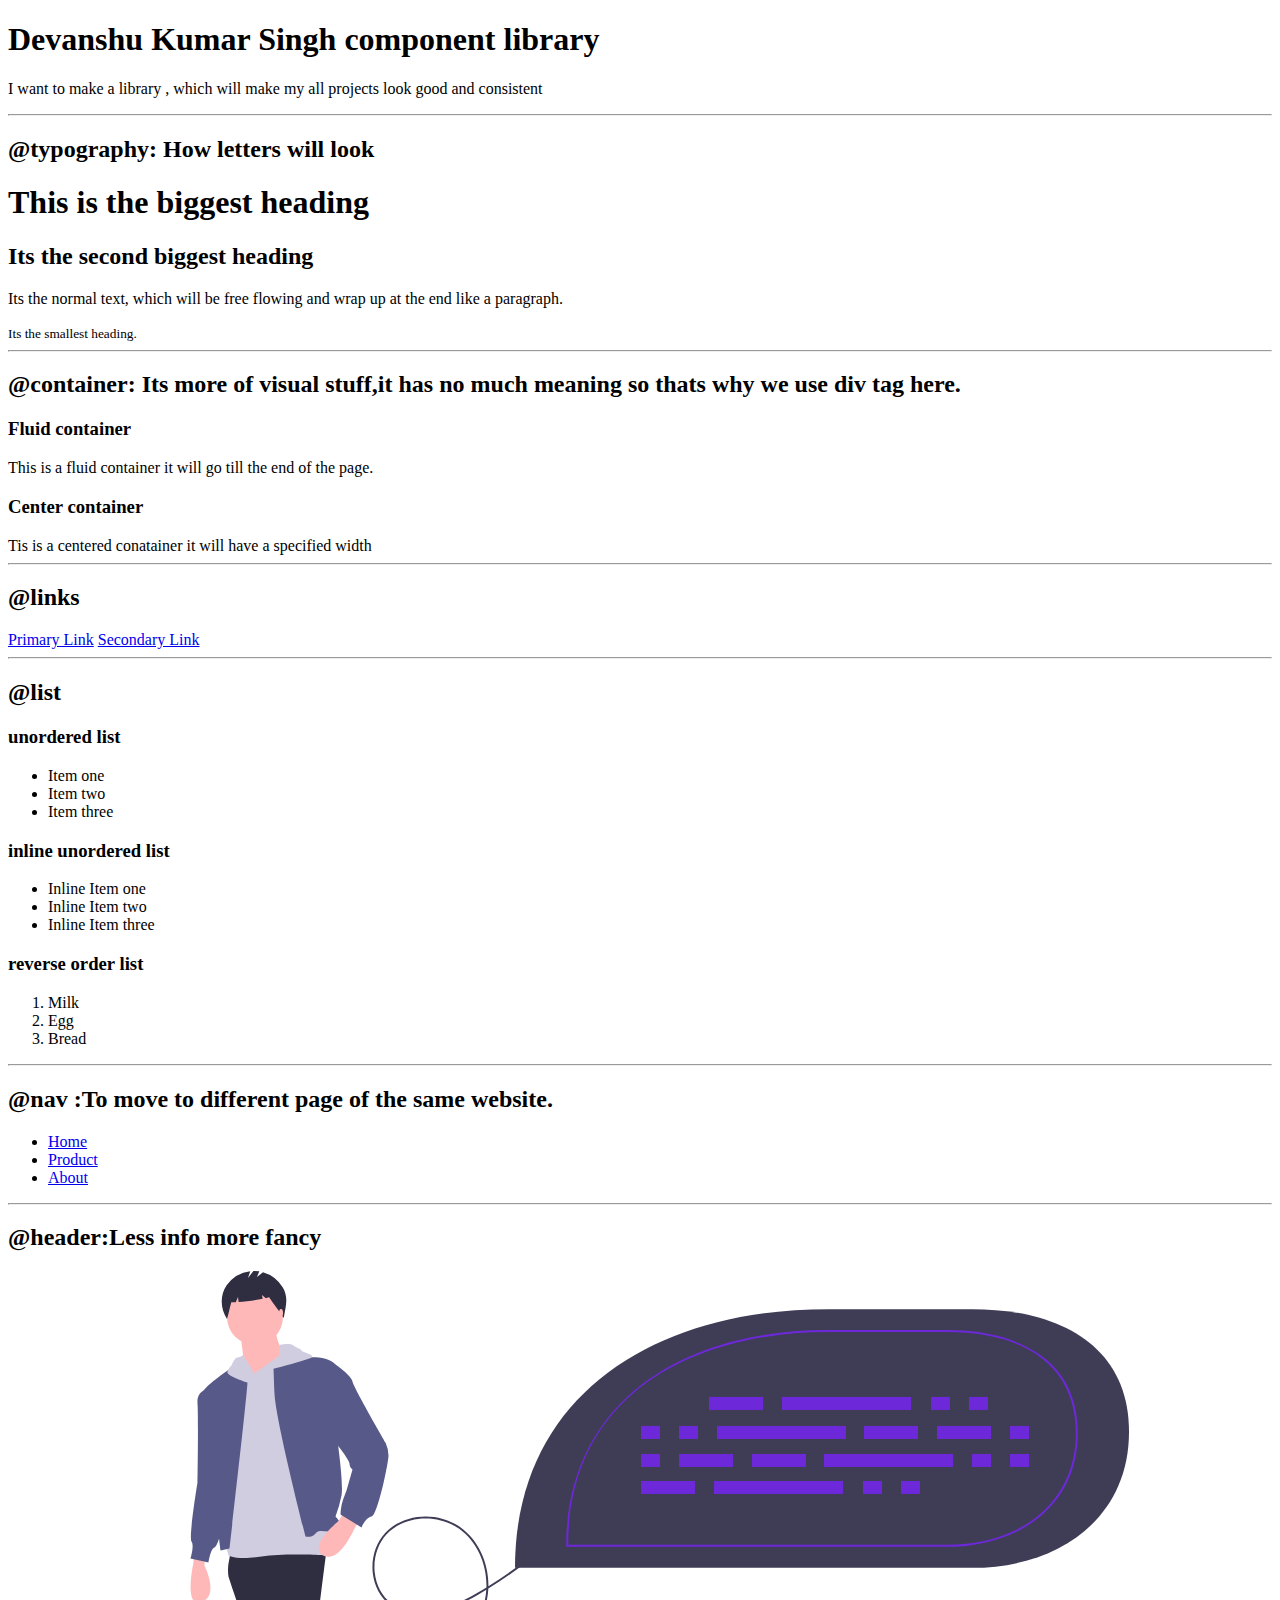
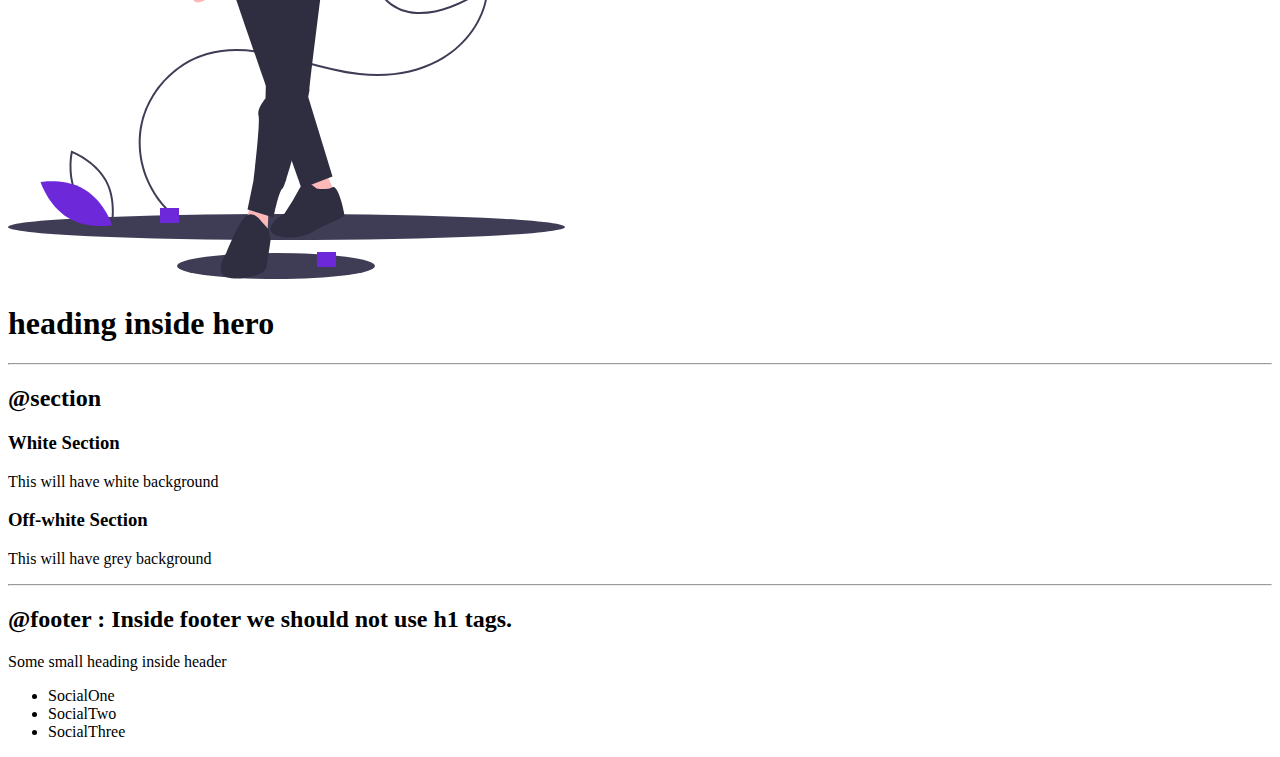
==== index.html @ f80a2239 "docs : component library" ====
<!DOCTYPE html>
<html lang="en">

<head>
    <meta charset="UTF-8">
    <meta name="viewport" content="width=device-width, initial-scale=1.0">
    <title>Component Library</title>
</head>

<body>
    <h1>Devanshu Kumar Singh component library</h1>
    <p>I want to make a library , which will make my all projects look good and consistent</p>

    <hr>

    <h2>@typography: How letters will look</h2>

    <h1>This is the biggest heading</h1>
    <h2>Its the second biggest heading</h2>
    <p>Its the normal text, which will be free flowing and wrap up at the end like a paragraph. </p>
    <small>Its the smallest heading.</small>

    <hr>

    <h2>@container: Its more of visual stuff,it has no much meaning so thats why we use div tag here.</h2>
    <h3>Fluid container</h3>
    <div>This is a fluid container it will go till the end of the page. </div>
    <h3>Center container</h3>
    <div>Tis is a centered conatainer it will have a specified width</div>

    <hr>

    <h2>@links</h2>

    <a href="/">Primary Link</a>
    <a href="/">Secondary Link</a>

    <hr>

    <h2>@list</h2>
    <h3>unordered list</h3>
    <ul>
        <li>Item one</li>
        <li>Item two</li>
        <li>Item three</li>
    </ul>
    <h3>inline unordered list</h3>
    <ul>
        <li>Inline Item one</li>
        <li>Inline Item two</li>
        <li>Inline Item three</li>
    </ul>
    <h3>reverse order list</h3>
    <ol>
        <li>Milk</li>
        <li>Egg</li>
        <li>Bread</li>
    </ol>

    <hr>

    <h2>@nav :To move to different page of the same website.</h2>

    <nav>
        <div>
            <ul>
                <li>
                    <a href="/">Home</a>
                </li>
                <li>
                    <a href="/">Product</a>
                </li>
                <li>
                    <a href="/">About</a>
                </li>
            </ul>
        </div>
    </nav>

    <hr>

    <h2>@header:Less info more fancy</h2>

    <header>
        <img src="image/hero-image.svg">
        <h1>heading inside hero</h1>
    </header>

    <hr>

    <h2>@section</h2>

    <section>
        <h3>White Section</h3>
        <p>This will have white background </p>
    </section>
    <section>
        <h3>Off-white Section</h3>
        <p>This will have grey background</p>
    </section>

    <hr>

    <h2>@footer : Inside footer we should not use h1 tags.</h2>
    <footer>
        <div>Some small heading inside header</div>
        <ul>
            <li>SocialOne</li>
            <li>SocialTwo</li>
            <li>SocialThree</li>
        </ul>
    </footer>



</body>

</html>
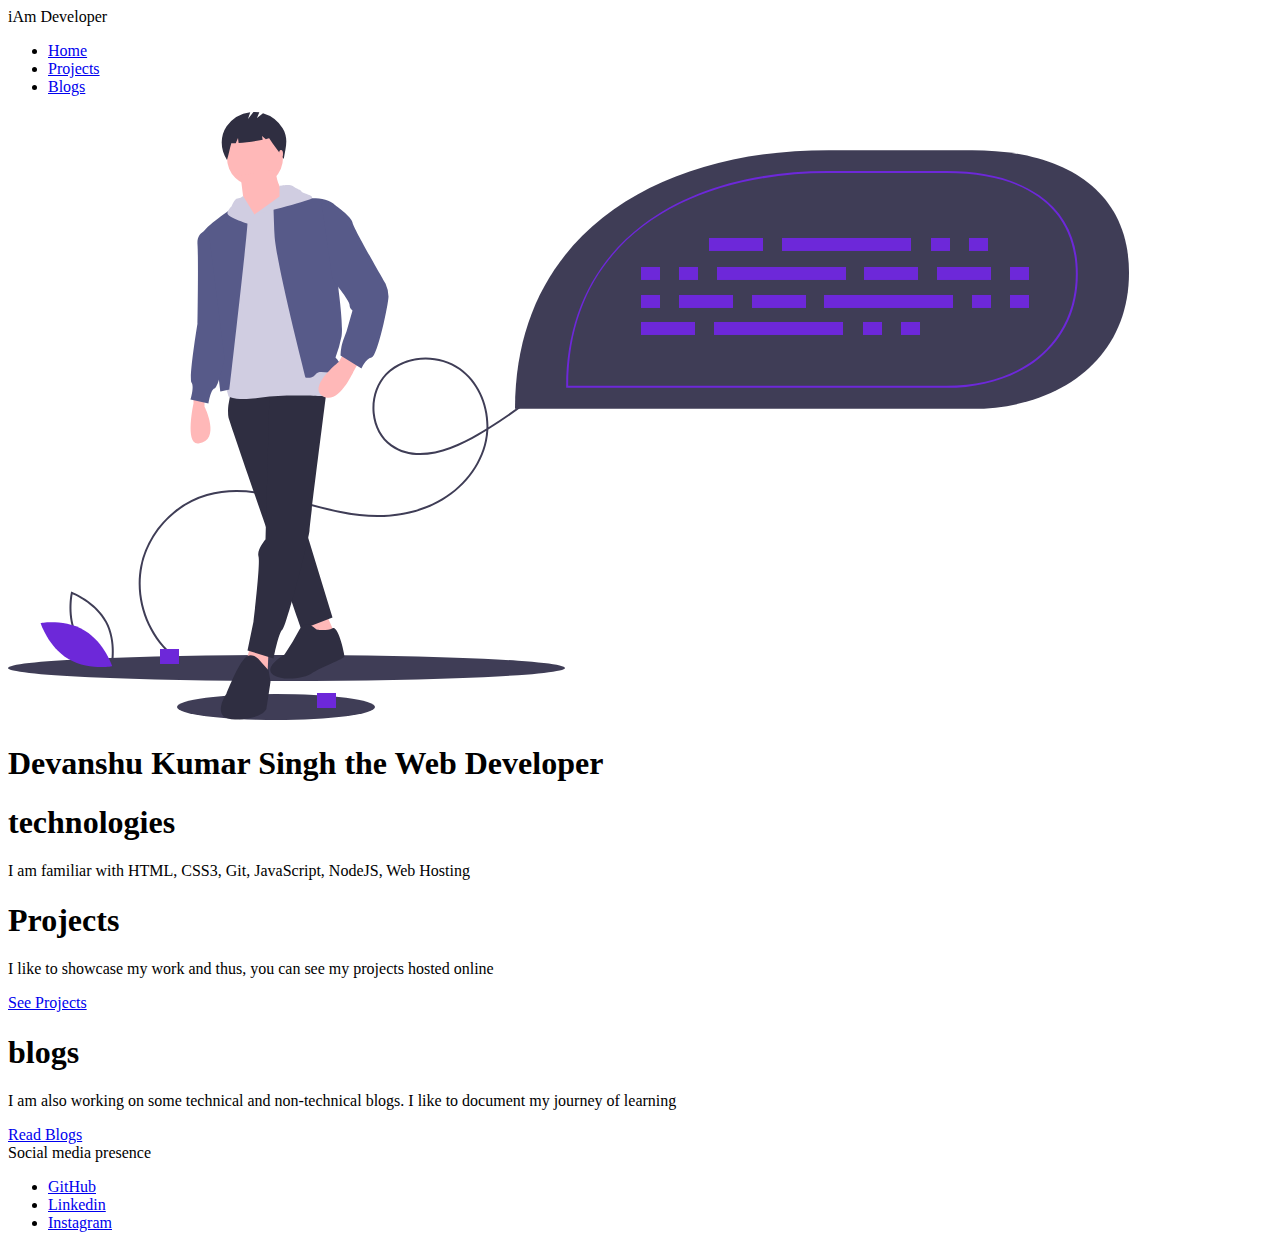
==== commit 5f631327: "update" ====
--- a/index.html
+++ b/index.html
@@ -1,118 +1,78 @@
+
 <!DOCTYPE html>
 <html lang="en">
-
 <head>
     <meta charset="UTF-8">
+    <meta http-equiv="X-UA-Compatible" content="IE=edge">
     <meta name="viewport" content="width=device-width, initial-scale=1.0">
-    <title>Component Library</title>
+    <title>home | Devanshu</title>
+    <link href="style.css"rel="stylesheet"/>
 </head>
-
 <body>
-    <h1>Devanshu Kumar Singh component library</h1>
-    <p>I want to make a library , which will make my all projects look good and consistent</p>
-
-    <hr>
-
-    <h2>@typography: How letters will look</h2>
-
-    <h1>This is the biggest heading</h1>
-    <h2>Its the second biggest heading</h2>
-    <p>Its the normal text, which will be free flowing and wrap up at the end like a paragraph. </p>
-    <small>Its the smallest heading.</small>
-
-    <hr>
-
-    <h2>@container: Its more of visual stuff,it has no much meaning so thats why we use div tag here.</h2>
-    <h3>Fluid container</h3>
-    <div>This is a fluid container it will go till the end of the page. </div>
-    <h3>Center container</h3>
-    <div>Tis is a centered conatainer it will have a specified width</div>
-
-    <hr>
-
-    <h2>@links</h2>
-
-    <a href="/">Primary Link</a>
-    <a href="/">Secondary Link</a>
-
-    <hr>
-
-    <h2>@list</h2>
-    <h3>unordered list</h3>
-    <ul>
-        <li>Item one</li>
-        <li>Item two</li>
-        <li>Item three</li>
-    </ul>
-    <h3>inline unordered list</h3>
-    <ul>
-        <li>Inline Item one</li>
-        <li>Inline Item two</li>
-        <li>Inline Item three</li>
-    </ul>
-    <h3>reverse order list</h3>
-    <ol>
-        <li>Milk</li>
-        <li>Egg</li>
-        <li>Bread</li>
-    </ol>
-
-    <hr>
-
-    <h2>@nav :To move to different page of the same website.</h2>
-
-    <nav>
-        <div>
-            <ul>
-                <li>
-                    <a href="/">Home</a>
+    <nav class="navigation">
+        <div class="nav-brand">iAm Developer</div> 
+            <ul class="list-non-bullet nav-pills">
+                <li class="list-item-inline">
+                    <a class="link link-active" href="/">Home</a>
                 </li>
-                <li>
-                    <a href="/">Product</a>
+                <li class="list-item-inline">
+                    <a class="link" href="/projects.html">Projects</a>
                 </li>
-                <li>
-                    <a href="/">About</a>
+                <li class="list-item-inline">
+                    <a class="link" href="/blogs.html">Blogs</a>
                 </li>
             </ul>
+    </nav>
+    
+    <header class="hero">
+        <img class= "hero-img" src="image/hero-image.svg">
+        <h1 class ="hero-heading">Devanshu Kumar Singh the<span class=" heading-inverted"> Web Developer</span></h1>
+    </header>
+    <section class="section ow">
+        <div class="container center-container">
+            <h1>technologies</h1>
+            <p>I am familiar with HTML, CSS3, Git, JavaScript, NodeJS, Web Hosting</p>
+
         </div>
-    </nav>
-
-    <hr>
-
-    <h2>@header:Less info more fancy</h2>
-
-    <header>
-        <img src="image/hero-image.svg">
-        <h1>heading inside hero</h1>
-    </header>
-
-    <hr>
-
-    <h2>@section</h2>
-
-    <section>
-        <h3>White Section</h3>
-        <p>This will have white background </p>
-    </section>
-    <section>
-        <h3>Off-white Section</h3>
-        <p>This will have grey background</p>
+        
     </section>
 
-    <hr>
+    <section class="section">
+        <div class="container center-container">
+            <h1>Projects</h1>
+            <p>I like to showcase my work and thus, you can see my projects hosted online</p>
+            <a class="link link-primary"href="/">See Projects</a>
+        </div>
+    </section>
 
-    <h2>@footer : Inside footer we should not use h1 tags.</h2>
-    <footer>
-        <div>Some small heading inside header</div>
-        <ul>
-            <li>SocialOne</li>
-            <li>SocialTwo</li>
-            <li>SocialThree</li>
+    <section class="section ow">
+        <div class="container center-container">
+            <h1>blogs</h1>
+            <p>I am also working on some technical and non-technical blogs. I like to document my journey of learning</p>
+            <a class="link link-secondary"href="/">Read Blogs</a>
+        </div>
+        
+    </section>
+
+    <footer class="footer">
+        <div class="footer-header">Social media presence</div>
+        <ul class="social-links list-non-bullet">
+            <li class="list-item-inline"> <a class="link" 
+                href="https://github.com/sdevanshu">GitHub
+                </a>
+            </li>
+            <li class="list-item-inline"><a class="link "
+                href="https://linkedin.com/in/devanshu-kumar-singh-129181199">Linkedin
+                </a>
+            </li>
+            <li class="list-item-inline"><a class="link"
+                href="https://instagram.com/d_k_s_2409">Instagram
+                </a>
+            </li>
         </ul>
     </footer>
 
-
-
+        
+    
 </body>
-
 </html>